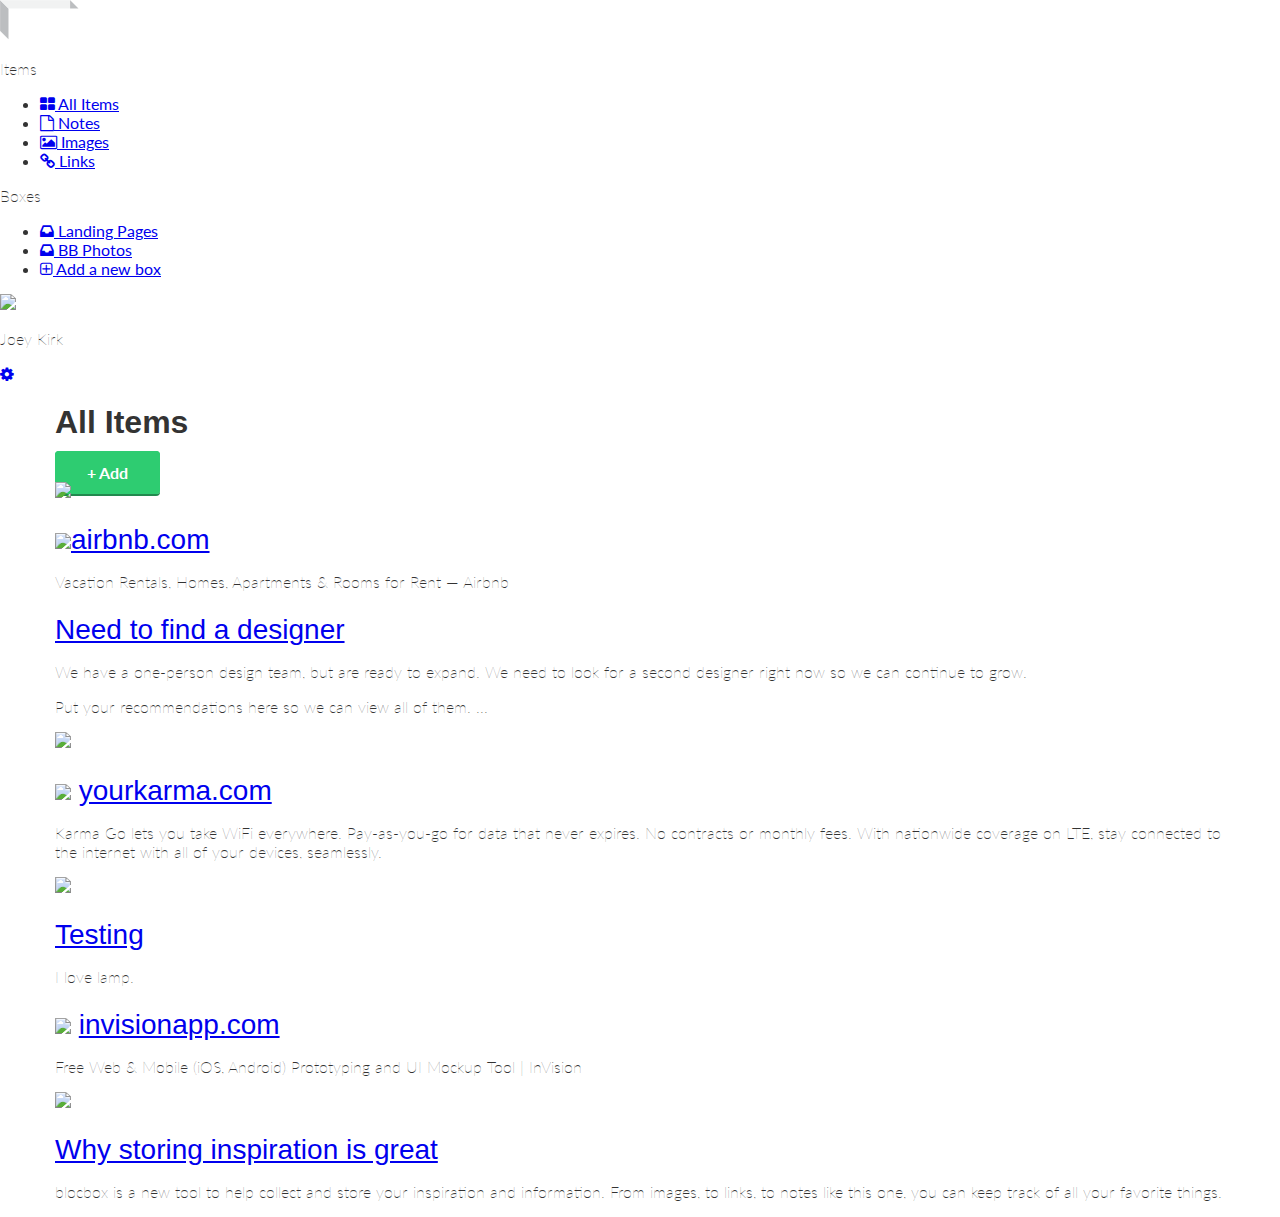
==== dashboard.html @ 79626423 "Assignment-33-completed" ====
<!DOCTYPE html>
<html lang="en-us">
<head>
  <meta http-equiv="X-UA-Compatible" content="IE=Edge">
  <meta name="viewport" content="width=device-width, initial-scale=1">
  <meta charset="UTF-8">

  <title>Dashboard | Blocbox</title>

  <!-- Google Fonts -->

  <link href='http://fonts.googleapis.com/css?family=Lato:300,400,700,300italic,400italic,700italic|Varela+Round' rel='stylesheet' type='text/css'>

  <!-- CSS -->

  <link rel="stylesheet" href="css/normalize.css">
  <link rel="stylesheet" href="css/style.css">
  <link rel="stylesheet" href="css/font-awesome.css">
  <link rel="stylesheet" href="css/animate.css">

</head>
 <body class="dashboard">

   <!-- LEFT NAV -->

  <nav id="left-nav" class="left-nav">
     <a href="#" class="site-logo"><img src="images/site-logo.png" /></a>
     <div class="items">
       <p>Items</p>
       <ul>
         <li><a href="#"><i class="fa fa-th-large"></i> All Items</a></li>
         <li><a href="#"><i class="fa fa-file-o"></i> Notes</a></li>
         <li><a href="#"><i class="fa fa-picture-o"></i> <a href="images.html">Images<a/></a></li>
         <li><a href="#"><i class="fa fa-link"></i> Links</a></li>
       </ul>
       <p>Boxes</p>
       <ul>
         <li><a href="#"><i class="fa fa-inbox"></i> Landing Pages</a></li>
         <li><a href="#"><i class="fa fa-inbox"></i> BB Photos</a></li>
         <li><a href="#"><i class="fa fa-plus-square-o"></i> Add a new box</a></li>
       </ul>
     </div>
     <div class="settings">
       <img src="https://s3.amazonaws.com/uifaces/faces/twitter/jsa/128.jpg">
       <p>Joey Kirk</p>
       <a href="#"><i class="fa fa-cog"></i></a>
     </div>
  </nav>
  <main role="main">

   <!-- CONTENT -->

   <section class="content">
     <div class="container">
       <div class="header">
         <h1>All Items</h1>
         <a href="#" class="btn">+ Add</a>
       </div>
     </div>
     <div class="container">
       <div class="content-item">
         <div class="item-box">
          <img src="https://static.pexels.com/photos/3540/restaurant-alcohol-bar-drinks-medium.jpg">
         </div>
       </div>
       <div class="content-item">
         <div class="item-box">
          <h2><img src="https://www.airbnb.com/favicon.ico"><a href="#">airbnb.com<a/></h2>
          <p>Vacation Rentals, Homes, Apartments &amp; Rooms for Rent &mdash; Airbnb</p>
         </div>
       </div>
       <div class="content-item">
         <div class="item-box">
          <h2><a href="#">Need to find a designer</a></h2>
          <p>We have a one-person design team, but are ready to expand. We need to look for a second designer right now so we can continue to grow.</p>
         </div>
         <p>Put your recommendations here so we can view all of them. ...</p>
       </div>
       <div class="content-item">
         <div class="item-box">
          <img src="http://41.media.tumblr.com/90ef0b4692e0ba4df321674c3572e5ba/tumblr_ndyve8fmFa1tubinno1_r1_1280.jpg">
         </div>
       </div>
       <div class="content-item">
         <div class="item-box"> 
          <h2><img class="favicon" src="https://www.yourkarma.com/favicon.ico"> <a href="#">yourkarma.com</a></h2>
          <p>Karma Go lets you take WiFi everywhere. Pay-as-you-go for data that never expires. No contracts or monthly fees. With nationwide coverage on LTE, stay connected to the internet with all of your devices, seamlessly.</p>
         </div>
       </div>
       <div class="content-item">
         <div class="item-box">
          <img src="http://41.media.tumblr.com/0390d80d6c8cc4a7096033182a4bfe8a/tumblr_ndyvukSjNl1tubinno1_1280.jpg">
         </div>
       </div>
       <div class="content-item">
         <div class="item-box">
          <h2><a href="#">Testing</a></h2>
          <p>I love lamp.</p>
         </div>
       </div>
       <div class="content-item">
         <div class="item-box">
          <h2><img class="favicon" src="https://www.invisionapp.com/favicon.ico"> <a href="#">invisionapp.com</a></h2>
          <p>Free Web &amp; Mobile (iOS, Android) Prototyping and UI Mockup Tool | InVision</p>
         </div>
       </div>
       <div class="content-item">
         <div class="item-box">
          <img src="http://41.media.tumblr.com/fddb3f2b0bdf390efd7ea87372e75fa5/tumblr_ndyg3pYbKW1tubinno1_1280.jpg">
         </div>
       </div>
       <div class="content-item">
         <div class="item-box">
          <h2><a href="#">Why storing inspiration is great</a></h2>
          <p>blocbox is a new tool to help collect and store your inspiration and information. From images, to links, to notes like this one, you can keep track of all your favorite things.</p>
         </div>
       </div>
     </div>
   </section>
  </main>
<body/>
<html/>
---- css/style.css ----
html, body{
   overflow-x: hidden;
 }
 body {
   font-family: "Lato", Helvetica, Arial, sans-serif;
   color:#333333;
 }
 h1, h2, h3, h4, h5, h6 {
   font-family: "Hind", Helvetica, Arial, sans-serif;
 }
 h2 {
   font-size:28px;
   font-weight: normal;
   margin-bottom: 5px;
 }
 p {
   font-size:16px;
   line-height: 19px;
   font-weight: 100;
 }

 /* GRID */

 .container {
   margin-right: auto;
   margin-left: auto;
   padding-left: 15px;
   padding-right: 15px;
   position: relative;
 }
 .container:before,
 .container:after {
   content: " ";
   display: table;
 }
 .container:after {
   clear: both;
 }
 .one-half, .one-third, .one-fourth {
   width:96%;
   float:left;
   position:relative;
   min-height: 1px;
   margin:0 2% 20px;
 }

 /* MEDIA QUERIES */

 @media (min-width: 768px) {
   .container {
     width: 750px;
   }
   .box {
      padding-top: 0px;
      margin-top: 0px;
   }
 }
 @media (min-width: 992px) {
   .container {
     width: 970px;
   }
   .one-half {
     width:46%;
   }
   .one-third {
     width:29.33333%;
   }
   .one-fourth {
     width:21%;
   }
 }
 @media (min-width: 1200px) {
   .container {
     width: 1170px;
   }
 }
 @media screen (min-width: 1920px) {
   .container {
      width: 1400px;
   }
   header div h1.bigtext {
      font-size:60px;
   }
 }

 /* HEADER */

 header {
   color:#FFFFFF;
   background: #34495E;
   background-image: linear-gradient(206deg, #5F81A3 0%, #34495E 94%);
 }
 header nav {
   padding:1em 0;
 }
 header nav ul {
   display:inline;
   text-align: right;
   float:right;
   margin:0;
 }
 header nav ul > li {
   list-style-type: none;
   display: inline-block;
   margin:0 15px;
 }
 header nav ul > li.btn-outline {
   padding:10px 15px;
   border:2px solid #FFFFFF;
   border-radius: 4px;
 }
 header nav ul > li.btn-outline:hover {
   background:#FFFFFF;
 }
 header nav ul > li > a {
   color:#FFFFFF;
   text-decoration: none;
 }
 header nav ul > li.btn-outline:hover > a {
   color:#34495E;
 }
 header .hero {
   text-align: center;
   display:block;
   position: relative;
 }
 header .hero h1 {
   font-size:48px;
   font-weight: normal;
   margin:95px 0 0;
 }
 header .hero p {
   font-size: 22px;
   line-height: 26px;
   font-weight: 100;
   margin:10px 0 40px;
 }
 header .hero img {
   display: block;
   margin:3em auto 0;
 }
  
  /* BUTTONS */

 .btn {
   border-radius: 4px;
   color:#FFFFFF;
   font-weight: 700;
   text-decoration: none;
   padding:10px 30px;
   background: #2ECC71;
   border: 2px solid #2ECC71;
   box-shadow: 0px 2px 0px 0px #22894E;
 }

  /* BENEFITS */

 .benefits {
   text-align: center;
   display:block;
   position:relative;
 }
 .benefits ul {
   margin: 0 auto;
   padding:4em 0;
 }
 .benefits ul li {
   list-style-type: none;
   display: inline-block;
 }
 .benefits i {
   color:#3498DB;
   font-size:60px;
   margin:0;
   vertical-align: middle;
 }
 .benefits h2 {
   color:#3498DB;
 }

  /* PRICING */

 .pricing {
   background: #34495E url("../images/background.png") top center no-repeat;
   background: url("../images/background.png") top center no-repeat, linear-gradient(206deg, #5F81A3 0%, #34495E 94%);
   background-size:cover;
   text-align: center;
   padding:4em 0;
 }
 .pricing h2, .pricing p {
   color:#FFFFFF;
 }
 .pricing ul {
   margin:0 auto;
   padding:2em 0;
 }
 .pricing ul li {
   list-style-type: none;
 }
  .box {
   padding:0 15px 15px;
   background: #FFFFFF;
   box-shadow: 0px 2px 4px 0px rgba(0,0,0,0.20);
   min-height: 439px;
   position: relative;
   margin-top: 25px;
 }
 .box.middle {
   min-height: 485px;
   margin-top:0px;
 }
 .box h3 {
   font-family: "Lato", Helvetica, Arial, sans-serif;
   font-weight: 600;
   text-transform: uppercase;
   background: #E2E2E2;
   box-shadow: 0px 1px 2px 0px rgba(0,0,0,0.40);
   left:0;
   right:0;
   top:0;
   text-align: center;
   margin:0 -15px 40px;
   padding:10px 0;
 }
 .box h4 {
   font-size:50px;
   font-weight: normal;
   margin:40px 0 10px;
   color:#3498DB;
 }
 .box h4 span {
   font-size:32px;
   vertical-align: top;
 }
 .box h4 span.month {
   font-family: "Lato", Helvetica, Arial, sans-serif;
   font-weight: 100;
   color:#888888;
   font-size:20px;
   vertical-align: middle;
 }
 .box ul li {
   font-size:18px;
   margin-bottom:20px;
   font-weight: 100;
 }
  .box .btn {
   position:absolute;
   bottom:20px;
   left:20px;
   right:20px;
 }
 .small {
   font-size: 12px;
   color: #FEFEFE;
   line-height: 15px;
   font-style:italic;
 }

  /* TESTIMONIALS */

 .testimonials {
   padding:4em 0;
   text-align: center;
 }
 .testimonials h2 {
   color:#3498DB;
 }
 .testimonials ul li {
   list-style-type: none;
 }
 .testimonials blockquote {
   color:#FFFFFF;
   text-align: left;
   font-style: italic;
   background:#34495E;
   position: relative;
   padding:30px;
   width:auto;
   margin:0;
 }
 .testimonials blockquote:after {
   top: 100%;
   left: 13%;
   border: solid transparent;
   content: " ";
   height: 0;
   width: 0;
   position: absolute;
   pointer-events: none;
   border-top-color: #34495E;
   border-width: 10px;
   margin-left: -10px;
 }
 .drop-low {
   margin-top: 20px;
 }
  .testimonials img {
   height: 65px;
   width: 65px;
   border-radius:50%;
   float: left;
   display: inline-block;
   margin:20px 10px 0 0;
 }
 .testimonials p.name {
   float: left;
   display: inline-block;
   text-align: left;
   font-size:13px;
   margin-top: 30px;
 }

 /* FOOTER */

 footer {
   background-color: #34495E;
   background-image: linear-gradient(to top,
      #3498DB 0%, #3498DB 50%, #34495E 50%, #34495E 100%);
   color: #FFFFFF;
   height: 150px;
   position: relative;
   overflow: hidden;
   z-index: 0;
 }
 footer p, footer nav ul {
   font-size:14px;
   font-weight:100;
   text-align: center;
   margin: 10px auto 0;
 }
 footer nav ul li {
   list-style-type: none;
   display: inline;
 }
 footer nav ul li a {
   color:#FFFFFF;
   text-decoration: none;
 }
 footer .right-footer-block {
   background-color: transparent;
 }
 footer .logo {
   padding: 2.35em 0;
   margin: 0 auto;
   display: block;
 }

 @media (min-width: 992px) {
   footer {
     background-color: #3498DB;
     background-image: linear-gradient(to left,
        #3498DB 0%, #3498DB 33.33337%, #34495E 33.33337%, #34495E 100%);
     height: 100px;
   }
   footer p, footer nav ul {
     padding: 2em 0;
     text-align: left;
   }
   footer .right-footer-block {
     background-color: #3498DB;
   }
   footer .logo {
     padding: 2em 0 2em 1.5em;
   }
 }
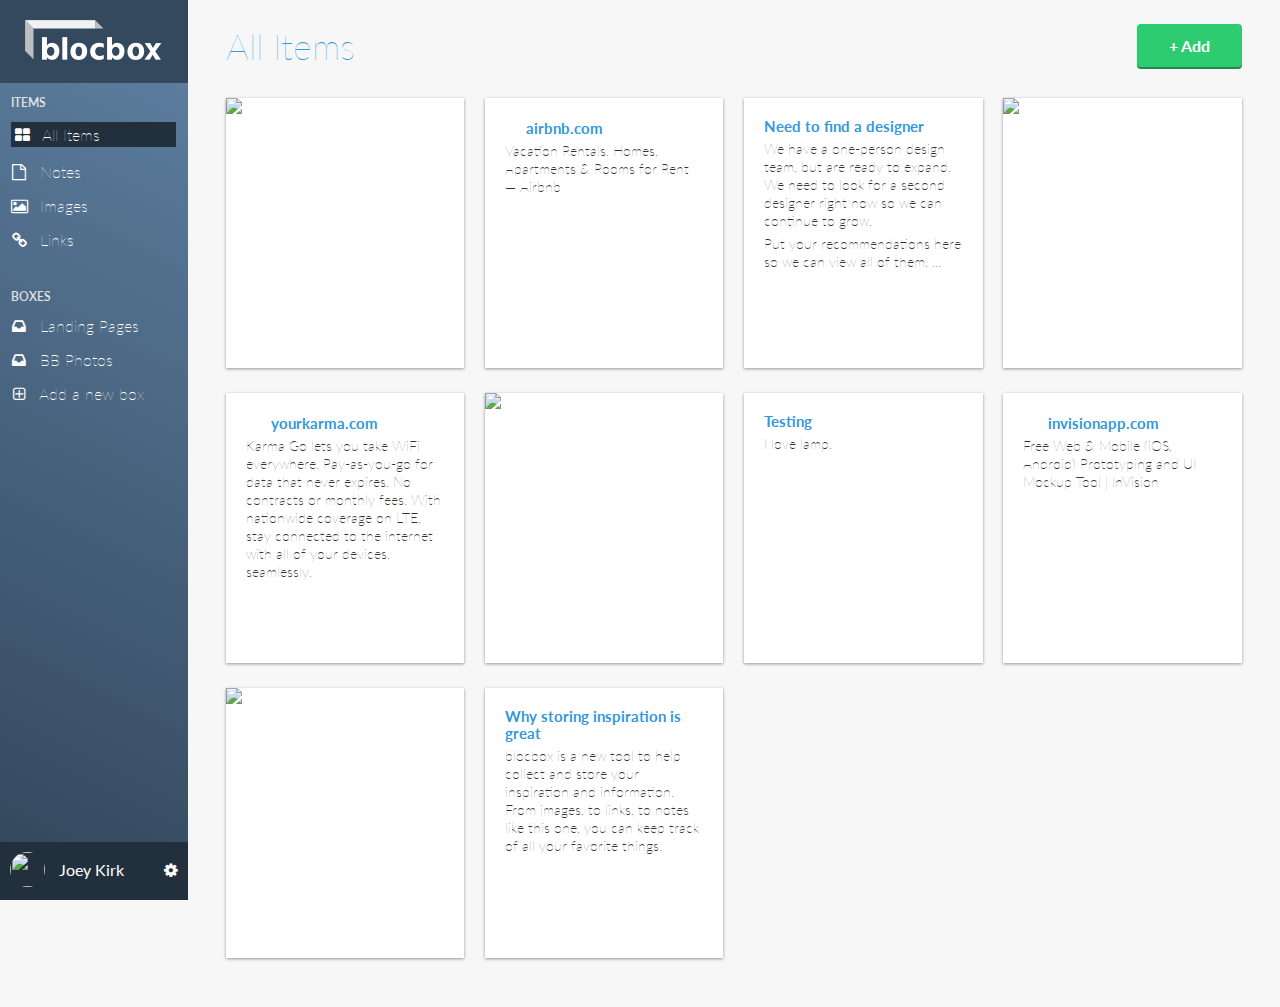
==== commit 128604b2: "Assignment-34-completed" ====
--- a/dashboard.html
+++ b/dashboard.html
@@ -28,7 +28,7 @@
      <div class="items">
        <p>Items</p>
        <ul>
-         <li><a href="#"><i class="fa fa-th-large"></i> All Items</a></li>
+         <li class="active"><a href="#"><i class="fa fa-th-large"></i> All Items</a></li>
          <li><a href="#"><i class="fa fa-file-o"></i> Notes</a></li>
          <li><a href="#"><i class="fa fa-picture-o"></i> <a href="images.html">Images<a/></a></li>
          <li><a href="#"><i class="fa fa-link"></i> Links</a></li>
@@ -72,9 +72,8 @@
        <div class="content-item">
          <div class="item-box">
           <h2><a href="#">Need to find a designer</a></h2>
-          <p>We have a one-person design team, but are ready to expand. We need to look for a second designer right now so we can continue to grow.</p>
+          <p>We have a one-person design team, but are ready to expand. We need to look for a second designer right now so we can continue to grow.</p><p>Put your recommendations here so we can view all of them. ...</p>
          </div>
-         <p>Put your recommendations here so we can view all of them. ...</p>
        </div>
        <div class="content-item">
          <div class="item-box">
--- a/css/style.css
+++ b/css/style.css
@@ -364,3 +364,238 @@
      padding: 2em 0 2em 1.5em;
    }
  }
+
+  /* DASHBOARD */
+ 
+ .dashboard {
+   background:#F7F7F7;
+ }
+ .left-nav {
+   height: 100vh;
+   width:14.66666667%;
+   color:#FFFFFF;
+   background: #34495E;
+   background-image: linear-gradient(206deg, #5F81A3 0%, #34495E 94%);
+   float:left;
+   position: fixed;
+   display:block;
+ }
+ .left-nav .site-logo {
+   padding:20px 0;
+   background:#34495E;
+   display:block;
+   text-align: center;
+ }
+ .left-nav .items {
+   padding:0 6%;
+ }
+ .left-nav .items p {
+   font-weight: 600;
+   text-transform: uppercase;
+   font-size: 12px;
+   color: #E2E2E2;
+   line-height: 15px;
+ }
+ .left-nav .items ul {
+   margin:0 0 40px;
+   padding:0;
+ }
+ .left-nav .items ul li {
+   list-style-type: none;
+   margin-bottom: 15px;
+ }
+ .left-nav .items ul li a {
+   color:#FFFFFF;
+   text-decoration: none;
+   font-weight: 100;
+ }
+ .left-nav .items ul li a i {
+   width:16px;
+   text-align: center;
+   margin-right:8px;
+ }
+
+ /* LEFT NAVBAR SETTINGS */
+
+ .active {
+   background-color: #22303E;
+   padding: 3px;
+ }
+ .left-nav .settings {
+   position:absolute;
+   background:#22303E;
+   width:100%;
+   bottom:0;
+   left:0;
+   right:0;
+   padding:10px 0;
+ }
+ .left-nav .settings img {
+   height:35px;
+   width:35px;
+   border-radius: 50%;
+   margin-left:10px;
+   display: inline-block;
+ }
+ .left-nav .settings p {
+   display: inline-block;
+   vertical-align: top;
+   padding-top: 8px;
+   font-weight: 400;
+   margin:0 0 0 10px;
+ }
+ .left-nav .settings a {
+   color:#FFFFFF;
+   text-decoration: none;
+   text-align: right;
+   float: right;
+   margin-right:10px;
+   margin-top:8px;
+ }
+
+ /* CONTENT */
+
+ .content {
+   padding:6em 1% 1.5em;
+   float:right;
+   width:98%;
+   position: relative;
+ }
+ .content .header {
+   margin:0 1% 20px;
+ }
+ .content .header h1 {
+   font-family: "Lato", Helvetica, Arial, sans-serif;
+   font-weight: 100;
+   margin:0 0 30px;
+   font-size: 36px;
+   color: #3498DB;
+   line-height: 44px;
+   float: left;
+   display:inline-block;
+ }
+ .content .header > a {
+   float:right;
+ }
+ .content-item {
+   width:96%;
+   margin:0 2% 25px;
+   float:left;
+   display:block;
+ }
+ .item-box {
+   display:block;
+   height:230px;
+   background: #FFFFFF;
+   box-shadow: 0px 1px 3px 0px rgba(0,0,0,0.40);
+   position: relative;
+   overflow: hidden;
+   padding:20px;
+ }
+
+ /* Larger Mobile Devices */
+ 
+ @media (min-width:460px) {
+   .content {
+     padding:1.5em 1%;
+     float:right;
+     width:90%;
+     position: relative;
+   }
+   .content-item {
+     width:46%;
+     margin:0 2% 25px;
+     float:left;
+     display:block;
+   }
+ }
+
+/* Tablets */
+
+ @media (min-width:768px) {
+   .content {
+     padding:1.5em 5%;
+     float:right;
+     width:90%;
+     position: relative;
+   }
+   .content > .container {
+     width:700px;
+   }
+   .content-item {
+     width:31.33333%;
+     margin:0 1% 25px;
+   }
+ }
+
+/* Laptops and Desktops */
+
+ @media (min-width:992px) {
+   .content {
+     padding:1.5em 1%;
+     float:right;
+     width:83.33333333%;
+     position: relative;
+   }
+   .content > .container {
+     width:auto;
+   }
+   .content-item {
+     width:23%;
+     margin:0 1% 25px;
+   }
+ }
+
+.item-box > img {
+   position:absolute;
+   height:100%;
+   width:auto;
+   top:0;
+   left:0;
+   right:0;
+ }
+ .item-box h2 {
+   font-family: 'Lato', Helvetica, Arial, sans-serif;
+   font-weight: 700;
+   font-size: 15px;
+   line-height: 17px;
+   margin:0;
+ }
+ .item-box h2 a {
+   color: #3498DB;
+   text-decoration: none;
+ }
+ .item-box h2 img {
+   width:16px;
+   height:16px;
+   position:relative;
+   top:2px;
+   margin-right:5px;
+ }
+ .item-box p {
+   font-size: 14px;
+   color: #333333;
+   line-height: 18px;
+   margin:5px 0 0;
+ }
+
+
+
+
+
+
+
+
+
+
+
+
+
+
+
+
+
+
+
+
+
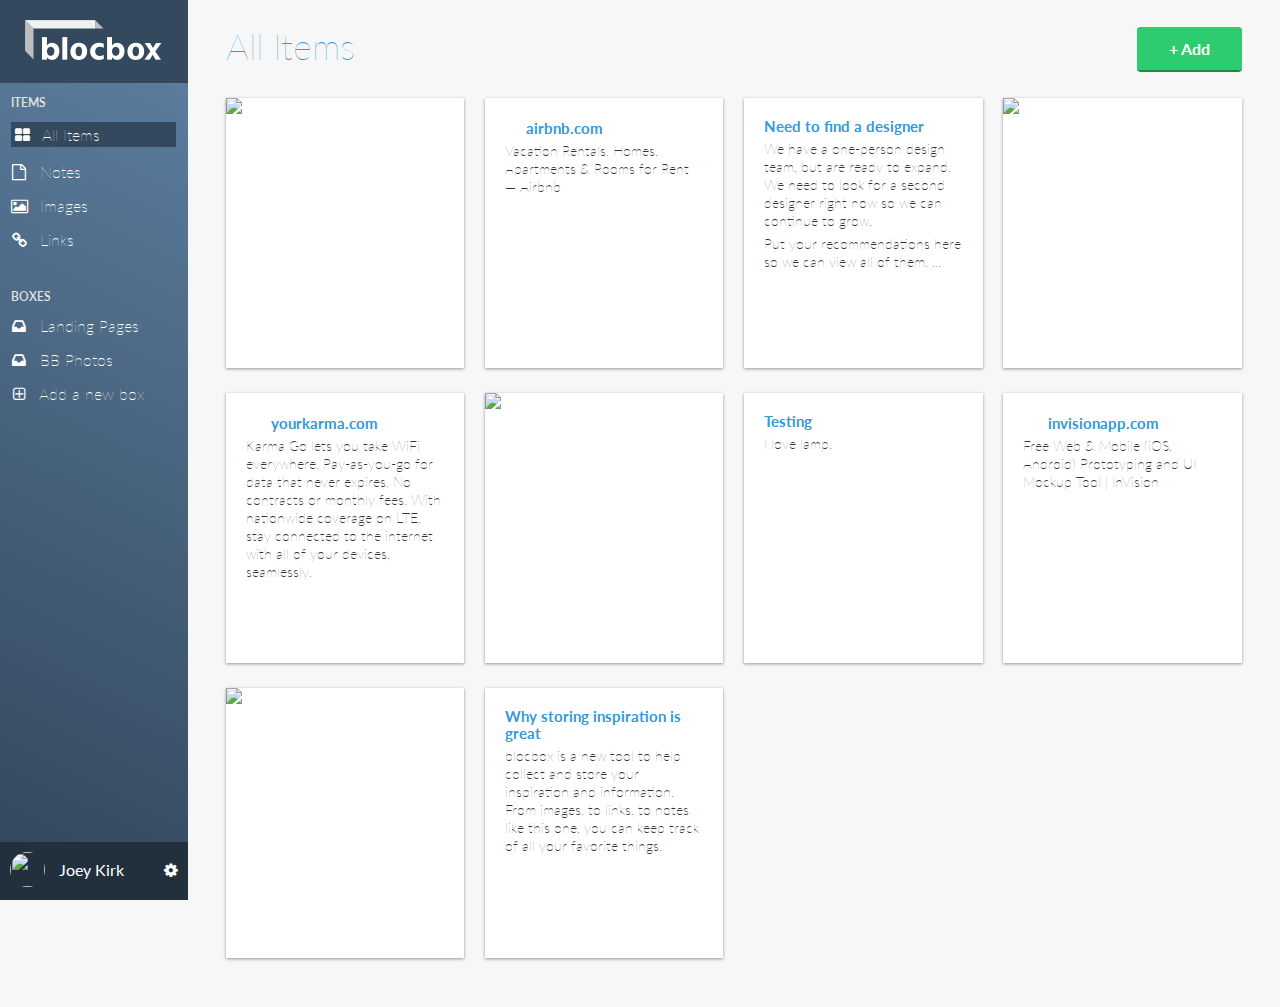
==== commit 4a66670e: "Assignment-35-pre-done" ====
--- a/dashboard.html
+++ b/dashboard.html
@@ -16,12 +16,16 @@
   <link rel="stylesheet" href="css/normalize.css">
   <link rel="stylesheet" href="css/style.css">
   <link rel="stylesheet" href="css/font-awesome.css">
-  <link rel="stylesheet" href="css/animate.css">
+  <link rel="stylesheet" href="css/dropit.css">
 
 </head>
  <body class="dashboard">
 
-   <!-- LEFT NAV -->
+ <!-- RESPONSIVE NAV -->
+  
+   <a class="hamburger" id="menu" href="#">&#9776;</a>
+
+ <!-- LEFT NAV -->
 
   <nav id="left-nav" class="left-nav">
      <a href="#" class="site-logo"><img src="images/site-logo.png" /></a>
@@ -54,7 +58,16 @@
      <div class="container">
        <div class="header">
          <h1>All Items</h1>
-         <a href="#" class="btn">+ Add</a>
+         <ul class="menu">
+            <li>
+              <a href="#" class="btn">+ Add</a>
+              <ul>
+                  <li><a href="#"><i class="fa fa-file-o"></i> Note</a></li>
+                  <li><a href="#"><i class="fa fa-picture-o"></i> Image</a></li>
+                  <li><a href="#"><i class="fa fa-link"></i> Link</a></li>
+              </ul>
+            </li>
+          </ul>
        </div>
      </div>
      <div class="container">
@@ -117,5 +130,13 @@
      </div>
    </section>
   </main>
+    <script src="js/jquery-2.1.4.min.js"></script>
+    <script src="js/dropit.js"></script>
+    <script type="text/javascript">
+      $(".menu").dropit();
+      $( "#menu" ).click(function() {
+      $("#left-nav").toggleClass("open", 200);
+      });
+    </script>
 <body/>
 <html/>
--- a/css/style.css
+++ b/css/style.css
@@ -45,17 +45,58 @@
  }
 
  /* MEDIA QUERIES */
-
- @media (min-width: 768px) {
+ @media (min-width: 20px) and (max-width: 768px) {
+    header nav img {
+      width:100px;
+    }
+    .right-sign-div {
+      position: absolute;
+      margin-right: 0px;
+    }
+    .pricing .box {
+      margin-top: 0px;
+    }
+    footer div .logo {
+      margin-top: -7px;
+      float: right;
+      width: 100px;
+    }
+    footer .copyright-block {
+      text-align: left;
+      position: absolute;
+      width: 400px;
+      margin-top: 105px;
+    }
+    footer nav {
+      text-align: center;
+    }
+
+ }
+
+ @media (min-width: 769px) and (max-width: 992px) {
    .container {
      width: 750px;
    }
-   .box {
-      padding-top: 0px;
-      margin-top: 0px;
-   }
- }
- @media (min-width: 992px) {
+   .right-sign-div {
+      position: absolute;
+      margin-right: 0px;
+    }
+    .pricing .box {
+      margin: 0px;
+    }
+      footer div .logo {
+      margin-top: -7px;
+      float: right;
+      width: 100px;
+    }
+    footer .copyright-block {
+      text-align: left;
+      position: absolute;
+      margin-top: 100px;
+      
+    }
+ }
+ @media (min-width: 993px) {
    .container {
      width: 970px;
    }
@@ -67,12 +108,18 @@
    }
    .one-fourth {
      width:21%;
-   }
+  }
+    footer nav ul li {
+    font-size: smaller;
+  }
  }
  @media (min-width: 1200px) {
    .container {
      width: 1170px;
    }
+    footer nav ul li {
+    font-size: 14px;
+  }
  }
  @media screen (min-width: 1920px) {
    .container {
@@ -371,14 +418,73 @@
    background:#F7F7F7;
  }
  .left-nav {
-   height: 100vh;
-   width:14.66666667%;
+   height: 100%;
+   width:280px;
    color:#FFFFFF;
    background: #34495E;
    background-image: linear-gradient(206deg, #5F81A3 0%, #34495E 94%);
    float:left;
-   position: fixed;
+   position:absolute;
    display:block;
+   -webkit-transition: all 0.3s ease-in-out;
+   -moz-transition: all 0.3s ease-in-out;
+   -o-transition: all 0.3s ease-in-out;
+   transition: all 0.3s ease-in-out;
+   transform: translate(-280px,0);
+     -webkit-transform: translate(-280px,0); /** Chrome & Safari **/
+     -o-transform: translate(-280px,0); /** Opera **/
+     -moz-transform: translate(-280px,0); /** Firefox **/
+ }
+ .left-nav.open {
+   display:block;
+   width:280px;
+   -webkit-transition: all 0.3s ease-in-out;
+   -moz-transition: all 0.3s ease-in-out;
+   -o-transition: all 0.3s ease-in-out;
+   transition: all 0.3s ease-in-out;
+   transform: translate(0,0);
+     -webkit-transform: translate(0,0); /** Chrome & Safari **/
+     -o-transform: translate(0,0); /** Opera **/
+     -moz-transform: translate(0,0); /** Firefox **/
+     z-index: 100;
+ }
+ .hamburger {
+   position:absolute;
+   z-index: 1000;
+   background:#34495E;
+   color:#FFF;
+   text-decoration: none;
+   font-size: 22px;
+   padding: 10px 15px;
+   border-radius: 4px;
+   left: 5px;
+   top: 15px;
+ }
+ @media (min-width:992px) {
+   .left-nav {
+     height: 100vh;
+     width:14.66666667%;
+     color:#FFFFFF;
+     background: #34495E;
+     background-image: linear-gradient(206deg, #5F81A3 0%, #34495E 94%);
+     float:left;
+     position: fixed;
+     display:block;
+     transform: translate(0,0);
+     -webkit-transform: translate(0,0); /** Chrome & Safari **/
+     -o-transform: translate(0,0); /** Opera **/
+     -moz-transform: translate(0,0); /** Firefox **/
+   }
+   .left-nav.open {
+     width:14.66666667%;
+     transform: translate(0,0);
+     -webkit-transform: translate(0,0); /** Chrome & Safari **/
+     -o-transform: translate(0,0); /** Opera **/
+     -moz-transform: translate(0,0); /** Firefox **/
+   }
+   .hamburger {
+     display:none;
+   }
  }
  .left-nav .site-logo {
    padding:20px 0;
@@ -417,8 +523,8 @@
 
  /* LEFT NAVBAR SETTINGS */
 
- .active {
-   background-color: #22303E;
+  .active {
+   background-color: #34495E;
    padding: 3px;
  }
  .left-nav .settings {
--- a/css/dropit.css
+++ b/css/dropit.css
@@ -0,0 +1,60 @@
+/*
+ * Dropit v1.1.0
+ * http://dev7studios.com/dropit
+ *
+ * Copyright 2012, Dev7studios
+ * Free to use and abuse under the MIT license.
+ * http://www.opensource.org/licenses/mit-license.php
+ */
+
+/* These styles assume you are using ul and li */
+.dropit {
+  list-style: none;
+  padding: 0;
+  margin: 15px 0 0;
+  float:right;
+  display:inline-block;
+}
+.dropit .dropit-trigger { position: relative; }
+.dropit .dropit-submenu {
+  position: absolute;
+  top: 100%;
+  right: 0; /* dropdown left or right */
+  z-index: 1000;
+  display: none;
+  min-width: 100px;
+  list-style: none;
+  padding: 20px;
+  margin: 20px 0 0;
+}
+.dropit .dropit-open .dropit-submenu { 
+  display: block; 
+  background: #FFFFFF;
+  box-shadow: 0px 2px 4px 0px rgba(0,0,0,0.30);
+  border-radius: 4px;
+}
+  .dropit .dropit-open .dropit-submenu:after {
+  content: " ";
+  position: absolute;
+  border-style: solid;
+  border-width: 0 8px 8px;
+  border-color: #FFFFFF transparent;
+  display: block;
+  width: 0;
+  z-index: 1;
+  top: -8px;
+  right: 10px;
+}
+ .dropit .dropit-open .dropit-submenu li {
+  display: block;
+  margin-bottom: 20px;
+}
+ .dropit .dropit-open .dropit-submenu li:last-child {
+  margin-bottom: 0px;
+}
+ .dropit .dropit-open .dropit-submenu li a {
+  color:#34495E;
+  text-decoration: none;
+  font-family: "Lato", Helvetica, Arial, sans-serif;
+  font-weight:100;
+}
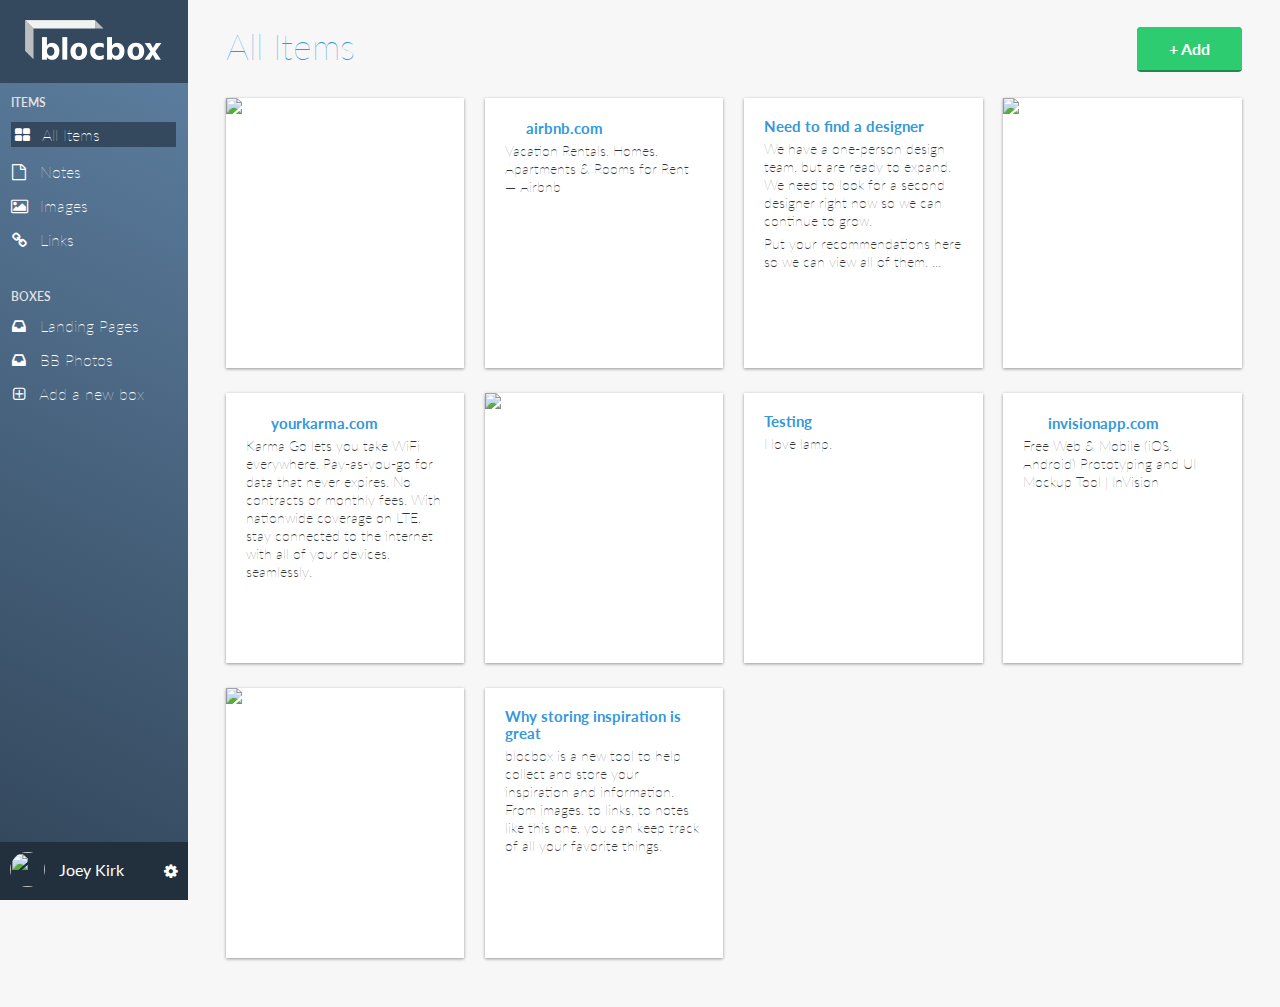
==== commit 7aa5f840: "Assignment-35-completed" ====
--- a/dashboard.html
+++ b/dashboard.html
@@ -45,9 +45,19 @@
        </ul>
      </div>
      <div class="settings">
-       <img src="https://s3.amazonaws.com/uifaces/faces/twitter/jsa/128.jpg">
-       <p>Joey Kirk</p>
-       <a href="#"><i class="fa fa-cog"></i></a>
+      <img src="https://s3.amazonaws.com/uifaces/faces/twitter/jsa/128.jpg">
+      <p>Joey Kirk</p>
+      <!--<a href="#"><i class="fa fa-cog"></i></a>-->
+      <ul class="settings-btn dropit-inverse">
+        <li>
+          <a href="#" class="fa fa-cog"></a>
+          <ul>
+            <li><a href="#"><i class="fa fa-gear"></i> Account Settings</a></li>
+            <li><a href="#"><i class="fa fa-group"></i> Collaborators</a></li>
+            <li><a href="#"><i class="fa fa-sign-out"></i> Sign Out</a></li>
+          </ul>
+        </li>
+      </ul>
      </div>
   </nav>
   <main role="main">
@@ -134,6 +144,7 @@
     <script src="js/dropit.js"></script>
     <script type="text/javascript">
       $(".menu").dropit();
+      $(".settings-btn").dropit();
       $( "#menu" ).click(function() {
       $("#left-nav").toggleClass("open", 200);
       });
--- a/css/style.css
+++ b/css/style.css
@@ -328,7 +328,7 @@
  }
  .testimonials blockquote:after {
    top: 100%;
-   left: 13%;
+   left: 32px;
    border: solid transparent;
    content: " ";
    height: 0;
@@ -556,8 +556,16 @@
    text-align: right;
    float: right;
    margin-right:10px;
-   margin-top:8px;
- }
+   margin-top:11px;
+ }
+.settings-btn {
+  margin-top: 0px !important;
+}
+.dropit-inverse .dropit-submenu li a {
+  text-align: left;
+  font-size: 16px;
+  float: none;
+}
 
  /* CONTENT */
 
--- a/css/dropit.css
+++ b/css/dropit.css
@@ -27,7 +27,24 @@
   padding: 20px;
   margin: 20px 0 0;
 }
+.dropit-inverse.dropit .dropit-submenu {
+  position: absolute;
+  top: -150px;
+  right: -20px; /* dropdown left or right */
+  z-index: 1000;
+  display: none;
+  min-width: 145px;
+  list-style: none;
+  padding: 20px;
+  margin: 20px 0 0;
+}
 .dropit .dropit-open .dropit-submenu { 
+  display: block; 
+  background: #FFFFFF;
+  box-shadow: 0px 2px 4px 0px rgba(0,0,0,0.30);
+  border-radius: 4px;
+}
+.dropit-inverse.dropit .dropit-open .dropit-submenu { 
   display: block; 
   background: #FFFFFF;
   box-shadow: 0px 2px 4px 0px rgba(0,0,0,0.30);
@@ -45,6 +62,19 @@
   top: -8px;
   right: 10px;
 }
+.dropit-inverse.dropit .dropit-open .dropit-submenu:after {
+  content: " ";
+  position: absolute;
+  border-style: solid;
+  border-width: 0 8px 8px;
+  border-color: #FFFFFF transparent;
+  display: block;
+  width: 0;
+  z-index: 1;
+  top: 100%;
+  right: 29px;
+  transform: rotate(180deg);
+}
  .dropit .dropit-open .dropit-submenu li {
   display: block;
   margin-bottom: 20px;
@@ -58,3 +88,4 @@
   font-family: "Lato", Helvetica, Arial, sans-serif;
   font-weight:100;
 }
+
